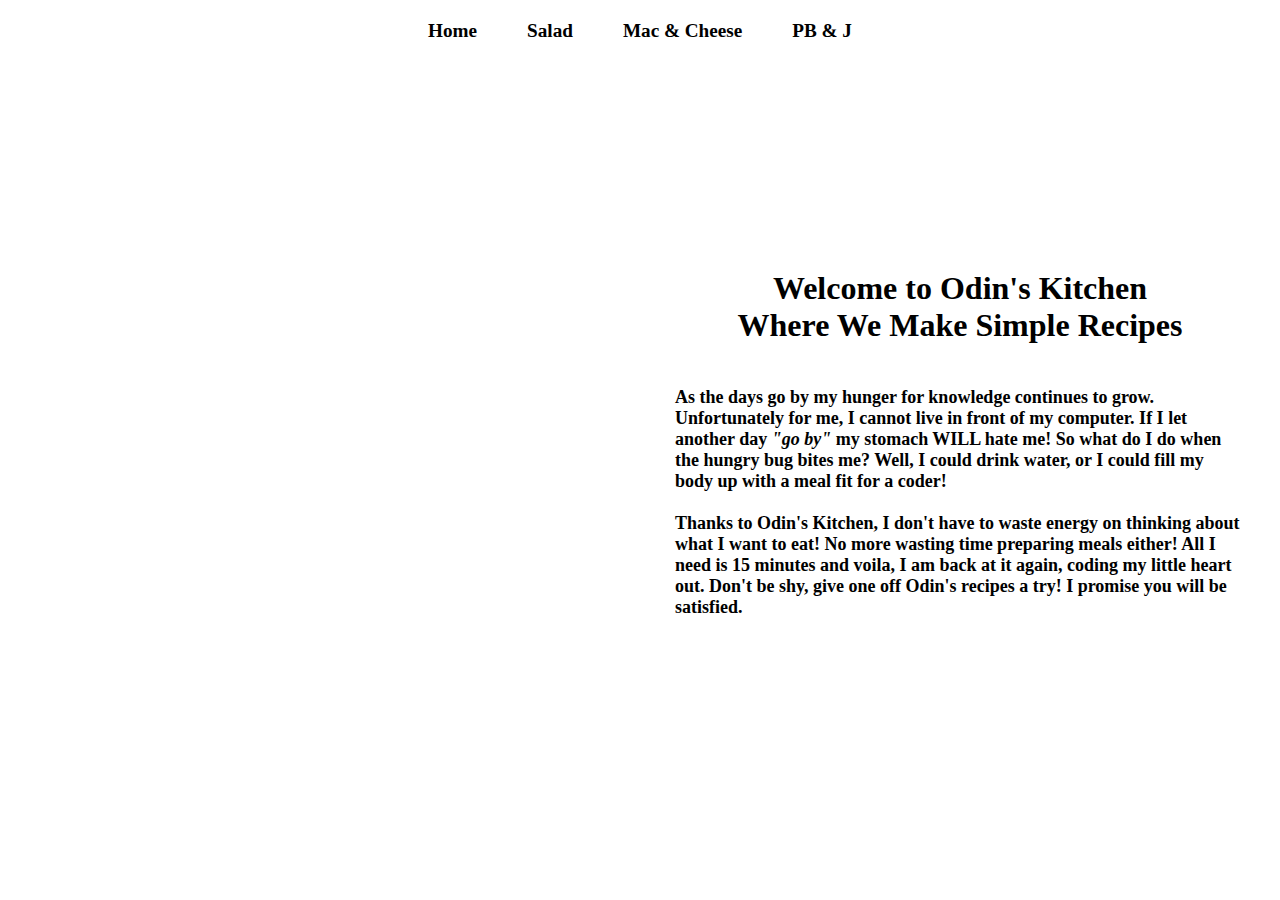
==== index.html @ 5016855a "Continued Edits For Github Pages" ====
<!DOCTYPE html>
<html lang="en">
<head>
  <meta charset="UTF-8">
  <meta http-equiv="X-UA-Compatible" content="IE=edge">
  <meta name="viewport" content="width=device-width, initial-scale=1.0">
  <title>| Odin Kitchen |</title>
  <link rel="stylesheet" href="./css/stylesheet.css">
  <link rel="stylesheet" media="screen and (max-width:575px)" href="./css/phone.css">
</head>
<body>

  <!--Navbar-->
  <nav class="navbar">
    <ul>
      <li><a href="./index.html">Home</a></li>
      <li><a href="../recipes/salad.html">Salad</a></li>
      <li><a href="../recipes/Mac_Cheese.html">Mac & Cheese</a></li>
      <li><a href="../recipes/PB_J.html">PB & J</a></li>
    </ul>
  </nav>

  <!--Main Section-->
  <section id="home"></section>
      <div class="main">
        <h1 class=" headings">Welcome to Odin's Kitchen <br> Where We Make Simple Recipes</h1>
      </div>

      <section class="about">
        <div class="about-paras">
          <p>As the days go by my hunger for knowledge continues to grow. Unfortunately for me, I cannot live in front of my computer.
          If I let another day <strong><em>"go by"</em></strong> my stomach WILL hate me! So what do I do when the hungry bug bites me? Well, I could drink water, or I could fill my body up with a meal fit for a coder!</p> <br>

          <p>Thanks to Odin's Kitchen, I don't have to waste energy on thinking about what I want to eat!
          No more wasting time preparing meals either! 

          All I need is 15 minutes and voila, I am back at it again, coding my little heart out. Don't be shy, give one off Odin's recipes a try!
          I promise you will be satisfied.</p>
        </div>
      </section>











  
</body>
</html>
---- css/stylesheet.css ----
/*Reset*/

* {
    padding: 0%;
    margin: 0%;
    box-sizing: border-box;
   
}

/* Navbar*/

.navbar {
    display: flex;
    flex-wrap: wrap;
    justify-content: center;
    align-items: center;
    background-color: rgba(255, 255, 255, 0.35)
    position: sticky;
    top: 0;

}

.navbar ul{
    display: flex;
    list-style: none;
    margin: 20px 0px;

}

.navbar ul li{
    font-family: 'Times New Roman', Times, serif;
    font-size: 1.2rem;
    font-weight: bold;
}

.navbar ul a {
    text-decoration: none;
    color: black;
    padding: 8px 25px;
    transition: all .5s ease;
}

.navbar ul li a:hover{
    color: black;
    text-decoration: underline;
    border-bottom: 2px;
    
    
}

/*Main Section*/

#home{
 display: flex;
 flex-direction: column;
}

#home::before{
    content: " ";
    position: absolute;
    top: 0%;
    right: 0%;
    background: url('../mainpageimage.JPG') no-repeat center center/cover;
    height: 900px;
    width: 100%;
    z-index: -1;
    opacity: .8;
}

.headings{
    display: flex;
    flex-direction: column;
    color: black;
    justify-content: center;
    margin-left: 50%;
    margin-top: 200px;
}

h1{
    text-align: center;
    padding: 8px;
}



/*Description Section*/

.about-paras {
    display: flex;
    flex-direction: column;
    justify-content: center;
   /* background-color: white;*/
   margin-left: 50%;
    padding: 35px;
    font-size: large;
    font-weight: bolder;
    border: 5px;
}

/* The images would not load when I created the webpage on github pages
I needed to make edits in order for me to push the name change*/
---- css/phone.css ----
.about-paras {
    margin-left: 0%;
    margin-top: 0%;
    font-size: 15px;
}

.main h1{
    margin-left: 0px;
    margin-top: 10px; 
    font-size: 30px;
}
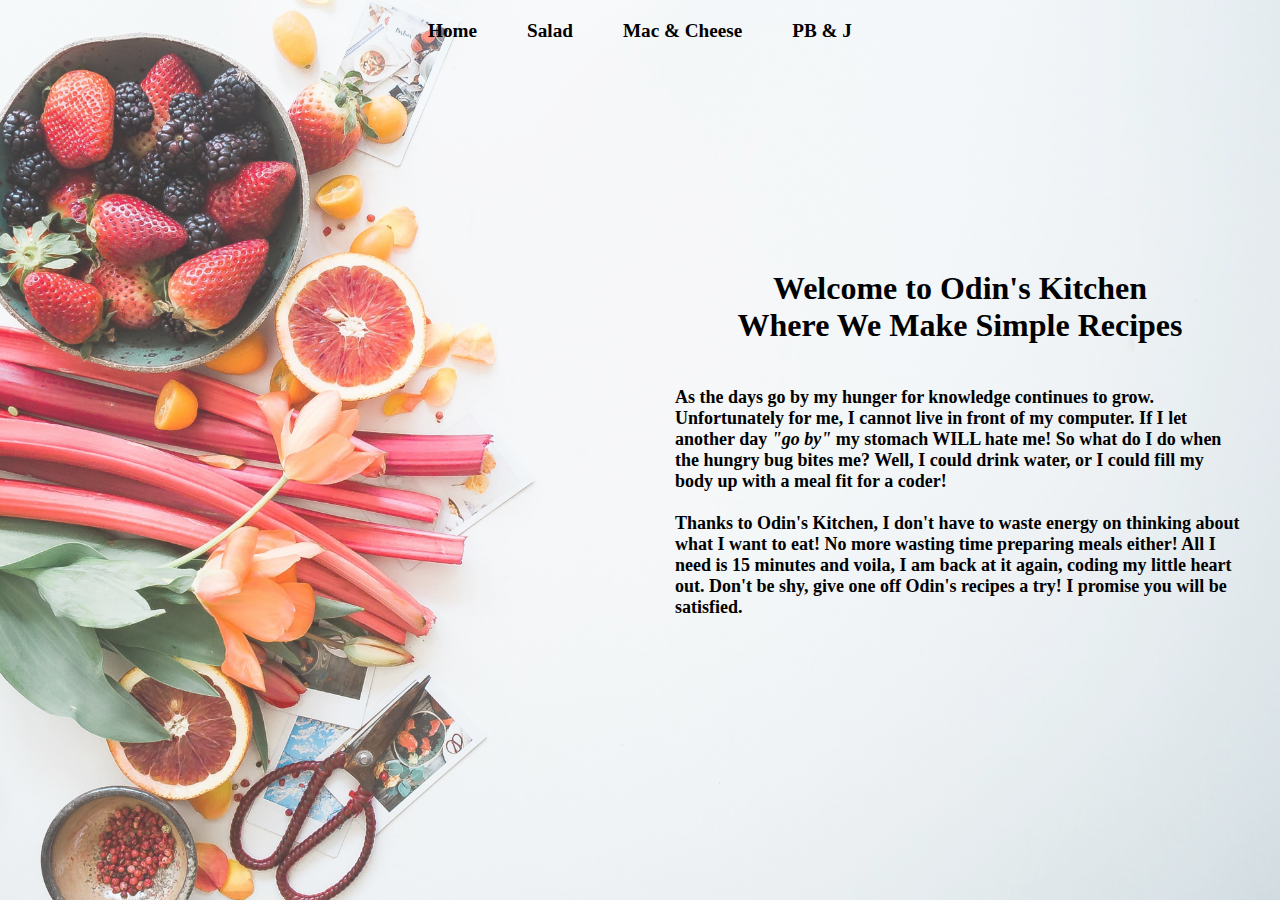
==== commit bd3699d0: "Github Pages Edit" ====
--- a/index.html
+++ b/index.html
@@ -5,15 +5,14 @@
   <meta http-equiv="X-UA-Compatible" content="IE=edge">
   <meta name="viewport" content="width=device-width, initial-scale=1.0">
   <title>| Odin Kitchen |</title>
-  <link rel="stylesheet" href="./css/stylesheet.css">
+  <link rel="stylesheet" href="css/stylesheet.css">
   <link rel="stylesheet" media="screen and (max-width:575px)" href="./css/phone.css">
 </head>
 <body>
-
   <!--Navbar-->
   <nav class="navbar">
     <ul>
-      <li><a href="./index.html">Home</a></li>
+      <li><a href="../index.html">Home</a></li>
       <li><a href="../recipes/salad.html">Salad</a></li>
       <li><a href="../recipes/Mac_Cheese.html">Mac & Cheese</a></li>
       <li><a href="../recipes/PB_J.html">PB & J</a></li>
--- a/css/stylesheet.css
+++ b/css/stylesheet.css
@@ -60,7 +60,7 @@
     position: absolute;
     top: 0%;
     right: 0%;
-    background: url('../mainpageimage.JPG') no-repeat center center/cover;
+    background: url('../mainpageimage.jpeg') no-repeat center center/cover;
     height: 900px;
     width: 100%;
     z-index: -1;
